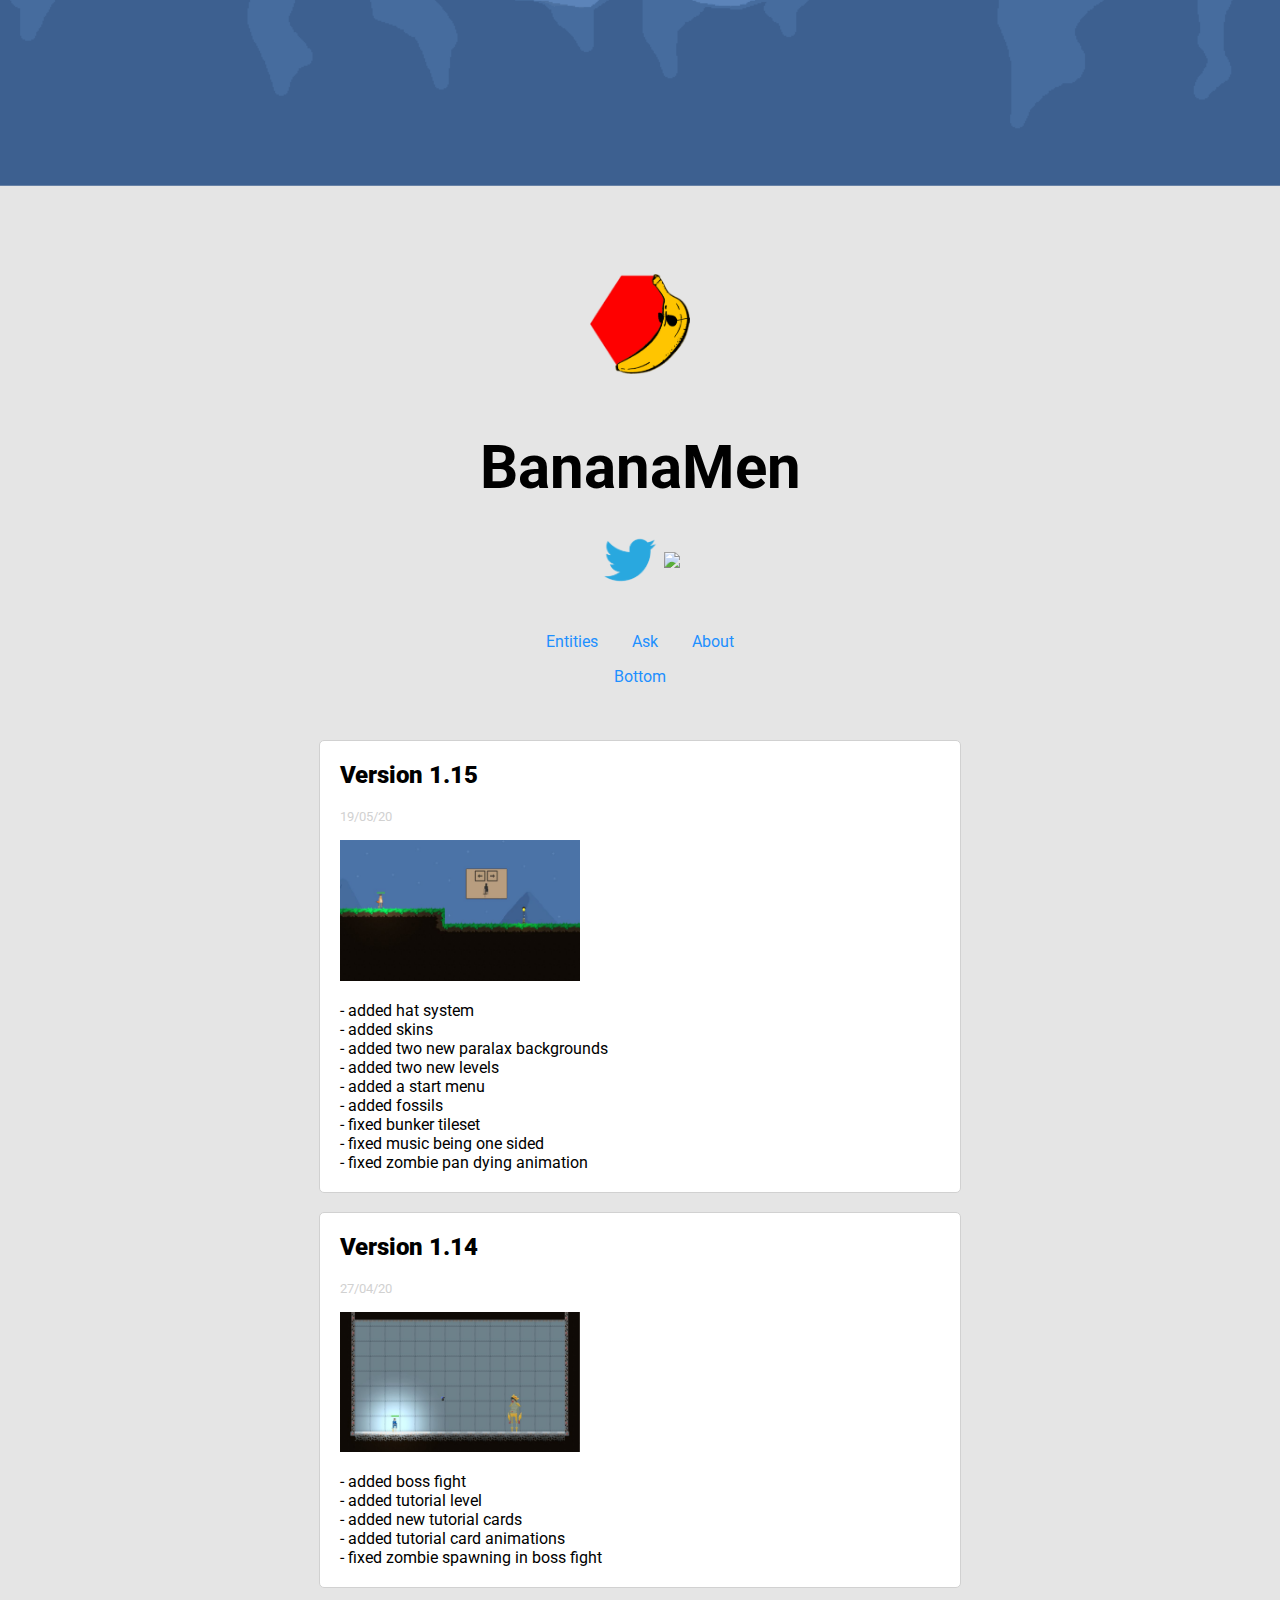
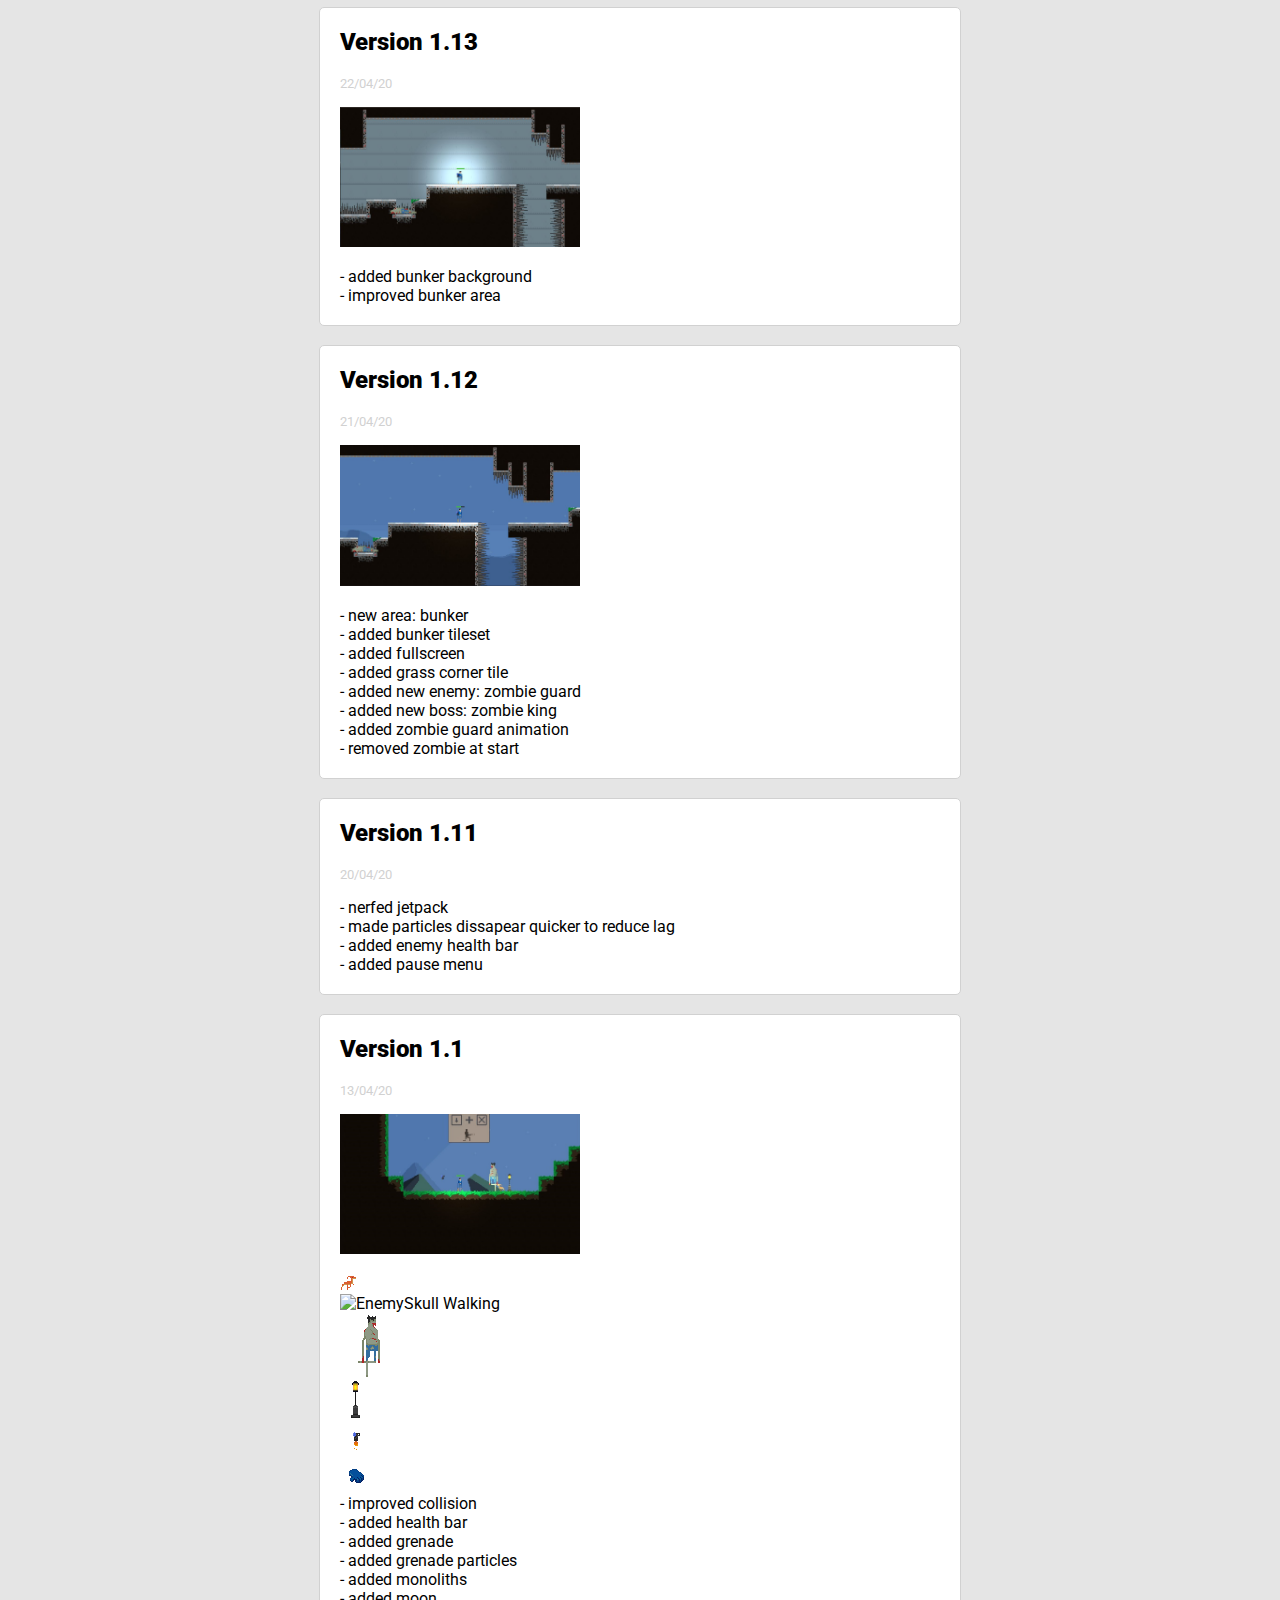
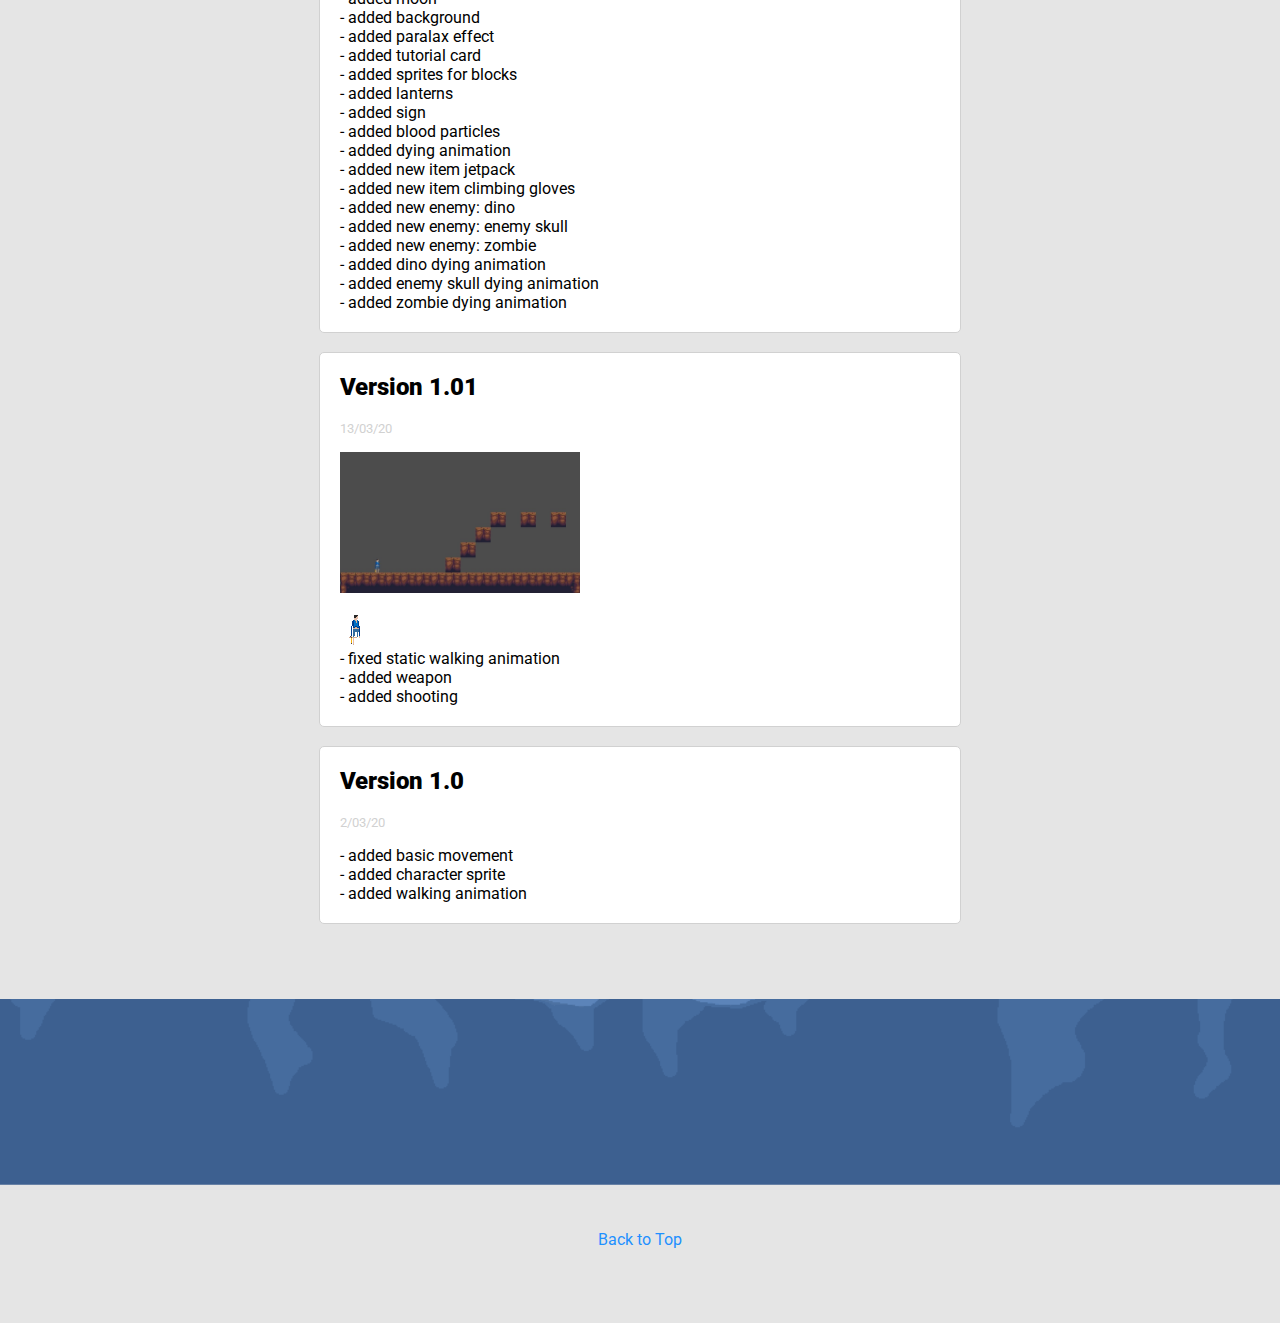
==== index.html @ ae1cf0b4 "Website" ====
<!DOCTYPE html>
<html lang="en" dir="ltr">
     <head>
          <meta charset="utf-8">
          <meta charset="utf-8">
          <link rel="stylesheet" href="data/master.css">
          <title>BananaMen Devlog</title>
         
         <style media="screen">
			html {
				scroll-behavior: smooth;
			}
         </style>

         <link rel="shortcut icon" href="data/FoxIcon.ico" />
     </head>
     <body>
          <div class="parallax"></div>


          <div style="height:3875px;background-color:#e5e5e5;">
               <center>
                    <img src="data/BananaMen.png" class="avatar">
                    <h1>BananaMen</h1><br>
                    <table>
                         <tr>
                              <td><a href="https://twitter.com/BananaMenGames" target="_blank"><img class="icon" src="data/twitter.png"></a></td>
                              <td><a href="mailto:bananamencompany@gmail.com" target="_blank"><img class="icon" src="data/gmail.png"></a></td>
                         </tr>
                    </table>


                   <br>
                   <p class="a"><a href="entities.html">Entities</a> <a href="ask.html">Ask</a> <a href="about.html">About</a></p>
                   <p class="a"><a href="#bottom">Bottom</a></p>
                    <br><br>
                   <div class="panel">
                         <div class="post">
                              <h2><strong>Version 1.15</strong></h2>
                             <p class="date">19/05/20</p>
                             <p><img src="data/V1.15.JPG" alt="Version 1.15" width="240px;height=1198px;"></p>
                                  <p>- added hat system<br>- added skins<br>- added two new paralax backgrounds<br>- added two new levels<br>- added a start menu<br>- added fossils<br>- fixed bunker tileset<br>- fixed music being one sided<br>- fixed zombie pan dying animation</p>
                         </div>
                    </div><br>
                   
                   <div class="panel">
                         <div class="post">
                              <h2><strong>Version 1.14</strong></h2>
                             <p class="date">27/04/20</p>
                             <p><img src="data/V1.14.JPG" alt="Version 1.14" width="240px;height=1198px;"></p>
                                  <p>- added boss fight<br>- added tutorial level<br>- added new tutorial cards<br>- added tutorial card animations<br>- fixed zombie spawning in boss fight</p>
                         </div>
                    </div><br>
                   
                      <div class="panel">
                         <div class="post">
                              <h2><strong>Version 1.13</strong></h2>
                             <p class="date">22/04/20</p>
                             <p><img src="data/V1.13.JPG" alt="Version 1.13" width="240px;height=1198px;"></p>
                                  <p>- added bunker background<br>- improved bunker area</p>
                         </div>
                    </div><br>

                     <div class="panel">
                         <div class="post">
                              <h2><strong>Version 1.12</strong></h2>
                             <p class="date">21/04/20</p>
                             <p><img src="data/V1.12.JPG" alt="Version 1.12" width="240px;height=1198px;"></p>
                                  <p>- new area: bunker<br>- added bunker tileset<br>- added fullscreen<br>- added grass corner tile<br>- added new enemy: zombie guard<br>- added new boss: zombie king<br>- added zombie guard animation<br>- removed zombie at start</p>
                         </div>
                    </div><br>

                    <div class="panel">
                         <div class="post">
                              <h2><strong>Version 1.11</strong></h2>
                              <p class="date">20/04/20</p>
                                  <p>- nerfed jetpack<br>- made particles dissapear quicker to reduce lag<br>- added enemy health bar<br>- added pause menu<br></p>
                         </div>
                    </div><br>

                    <div class="panel">
                         <div class="post">
                              <h2><strong>Version 1.1</strong></h2>
                              <p class="date">13/04/20</p>
                             <p><img src="data/V1.1.JPG" alt="Version 1.1" width="240px;height=1198px;""></p>
                             <p><img src="data/DinoWalk.gif" alt="Dino Walking" width="16px;height=16px;""><br><img src="data/EnemySkullWalk.GIF" alt="EnemySkull Walking" width="32px;height=32px;""><br><img src="data/ZombieWalk.gif" alt="Zombie Walking" width="64px;height=64px;""><br><img src="data/LampPost.png" alt="Lantern" width="32px;height=32px;""><br><img src="data/Jetpack.gif" alt="Jetpack" width="32px;height=32px;""><br><img src="data/Glove.png" alt="Glove" width="32px;height=32px;""><br>- improved collision<br>- added health bar<br>- added grenade<br>- added grenade particles<br>- added monoliths<br>- added moon<br>- added background<br>- added paralax effect<br>- added tutorial card<br>- added sprites for blocks<br>- added lanterns<br>- added sign<br>- added blood particles<br>- added dying animation<br>- added new item jetpack<br>- added new item climbing gloves<br>- added new enemy: dino<br>- added new enemy: enemy skull<br>- added new enemy: zombie<br>- added dino dying animation<br>- added enemy skull dying animation<br>- added zombie dying animation</p>
                         </div>
                    </div> <br>

                    <div class="panel">
                         <div class="post">
                              <h2 id="bottom"><strong>Version 1.01</strong></h2>
                              <p class="date">13/03/20</p>
                              <p><img src="data/V1.0.JPG" alt="Version 1.0" width="240px;height=1198px;""></p>
                                  <p><img src="data/CharacterWalkGun.gif" alt="Character Walking Gun" width="32px;height=32px;""><br>- fixed static walking animation<br>- added weapon<br>- added shooting</p>
                         </div>
                    </div><br>

                    <div class="panel">
                         <div class="post">
                              <h2><strong>Version 1.0</strong></h2>
                              <p class="date">2/03/20</p>
                              <p>- added basic movement<br>- added character sprite<br>- added walking animation<br></p>
                         </div>
                    </div><br>
                                      <br><br><br><br><br><br><br><br><br><br><br><br><br><br>
                                       <div class="panel">
                         <div class="post">
                                      <p><center><a href="#top">Back to Top</a></center></p>
                                      
                         </div>
                    </div>
               </center>
          </div>

          <div class="parallax"></div>
     </body>
</html>
---- data/master.css ----
@import url('https://fonts.googleapis.com/css2?family=Roboto&display=swap');

body, html {
     font-family: 'Roboto', sans-serif;
     height: 60%;
     margin: 0px;
}

.icon {
     width: 60px;
     height: auto;
}

.parallax {
  /* The image used */
  background-image: url('Background.png');

  /* Full height */
  height: 100%;

  /* Create the parallax scrolling effect */
  background-attachment: fixed;
  background-position: center;
  background-repeat: no-repeat;
  background-size: cover;
}

table , th, td {
	border: none;
}

td {
	  text-align: center;
}

.thing {
	padding: 10px;
}

a:link {
  color: dodgerblue;
  background-color: transparent;
  text-decoration: none;
}
a:visited {
  color: purple;
  background-color: transparent;
  text-decoration: none;
}
a:active {
  color: blue;
  background-color: transparent;
  text-decoration: underline;
}

.centered {
     text-align: center;
     align-items: center;
}

.panel {
     width: 50%;
     text-align: left;
     border: 1px solid #d1d1d1;
     border-radius: 5px;
     background-color: white;
}

.panel2 {
	text-align: left;
	border: 1px solid #d1d1d1;
	border-radius: 5px;
	background-color: white;
}

.post {
     margin: 20px;
}

.avatar {
     position: relative;
     top: -50px;
     width: 100px;
     height: 100px;
}

.date {
     font-size: 10pt;
     color: #d1d1d1;
}

form {
  text-align: center;
}

h1 {
     font-size: 45pt;
     line-height: 0px;
}
p.a {
  word-spacing: 30px;
}
p.b {
  word-spacing: 30px;
  color: #808080;
}
/* Turn off parallax scrolling for tablets and phones. Increase the pixels if needed */
@media only screen and (max-device-width: 1366px) {
  .parallax {
    background-attachment: scroll;
  }
}
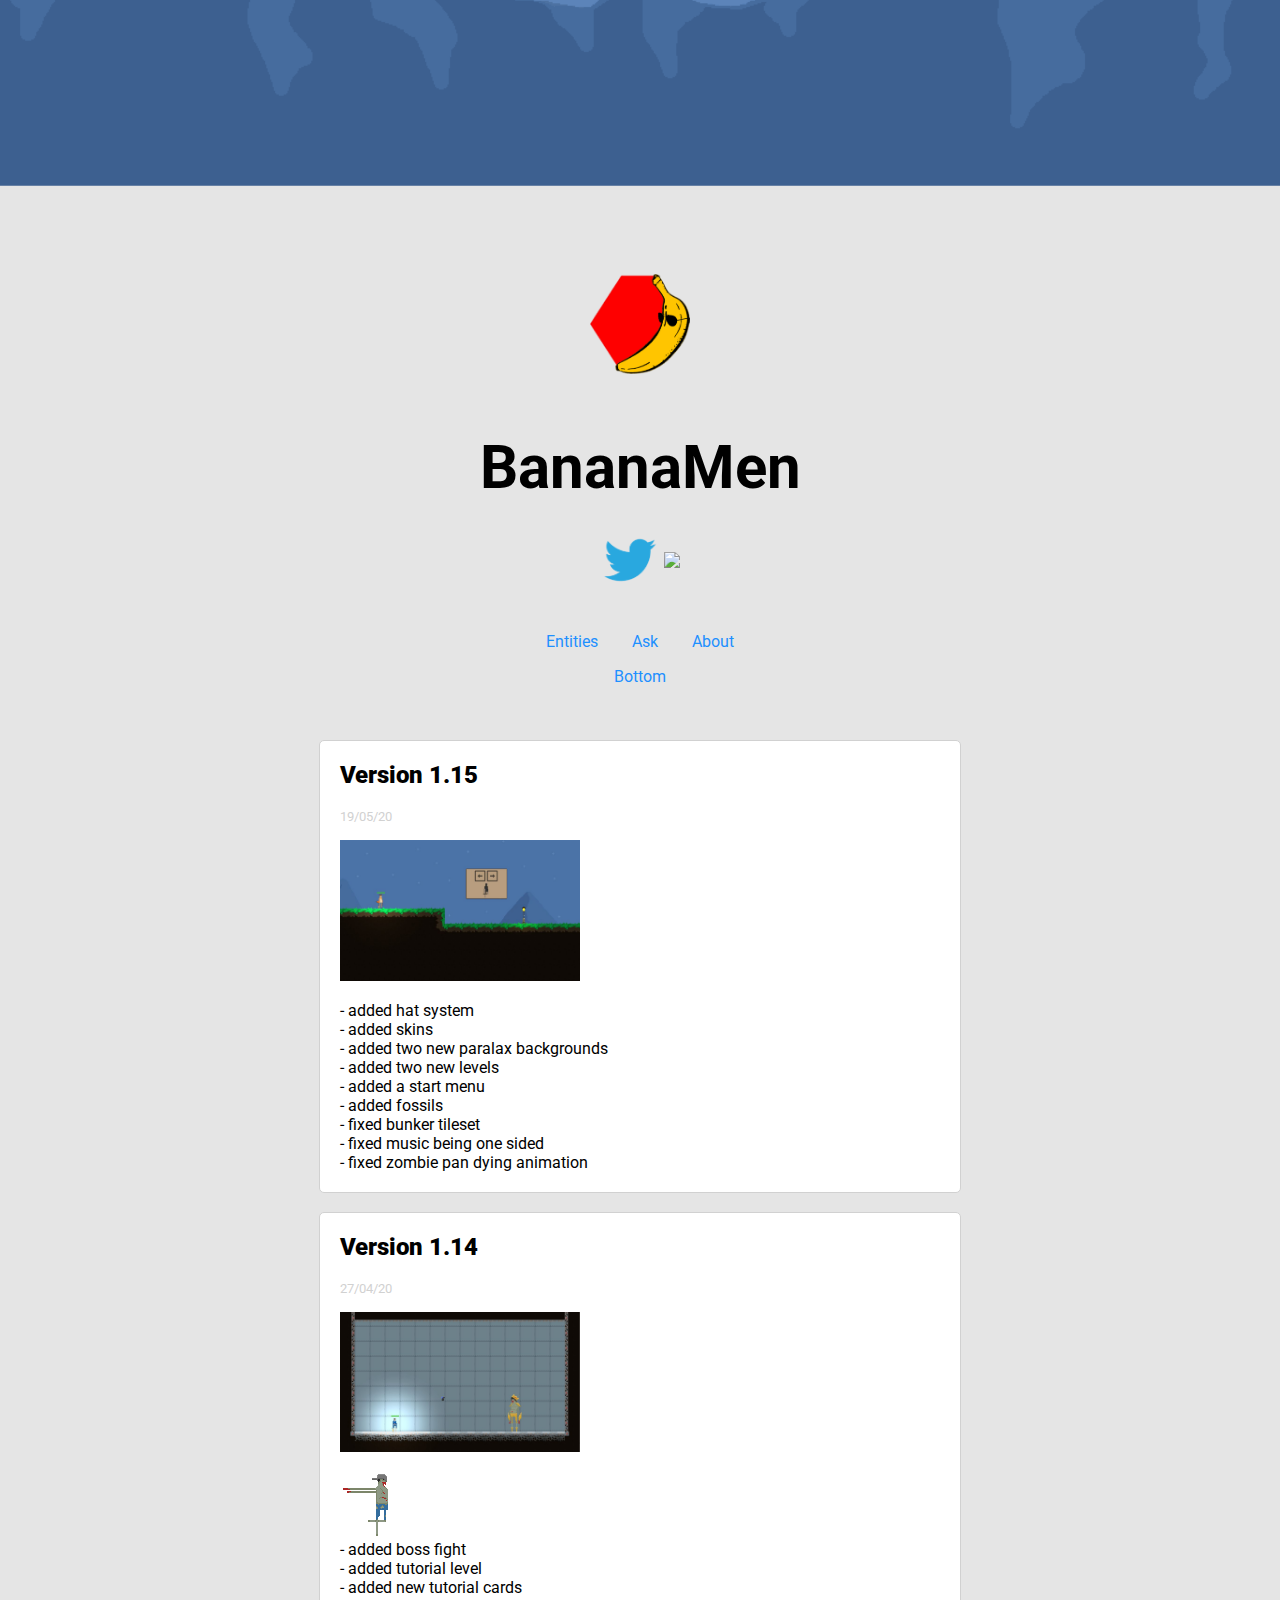
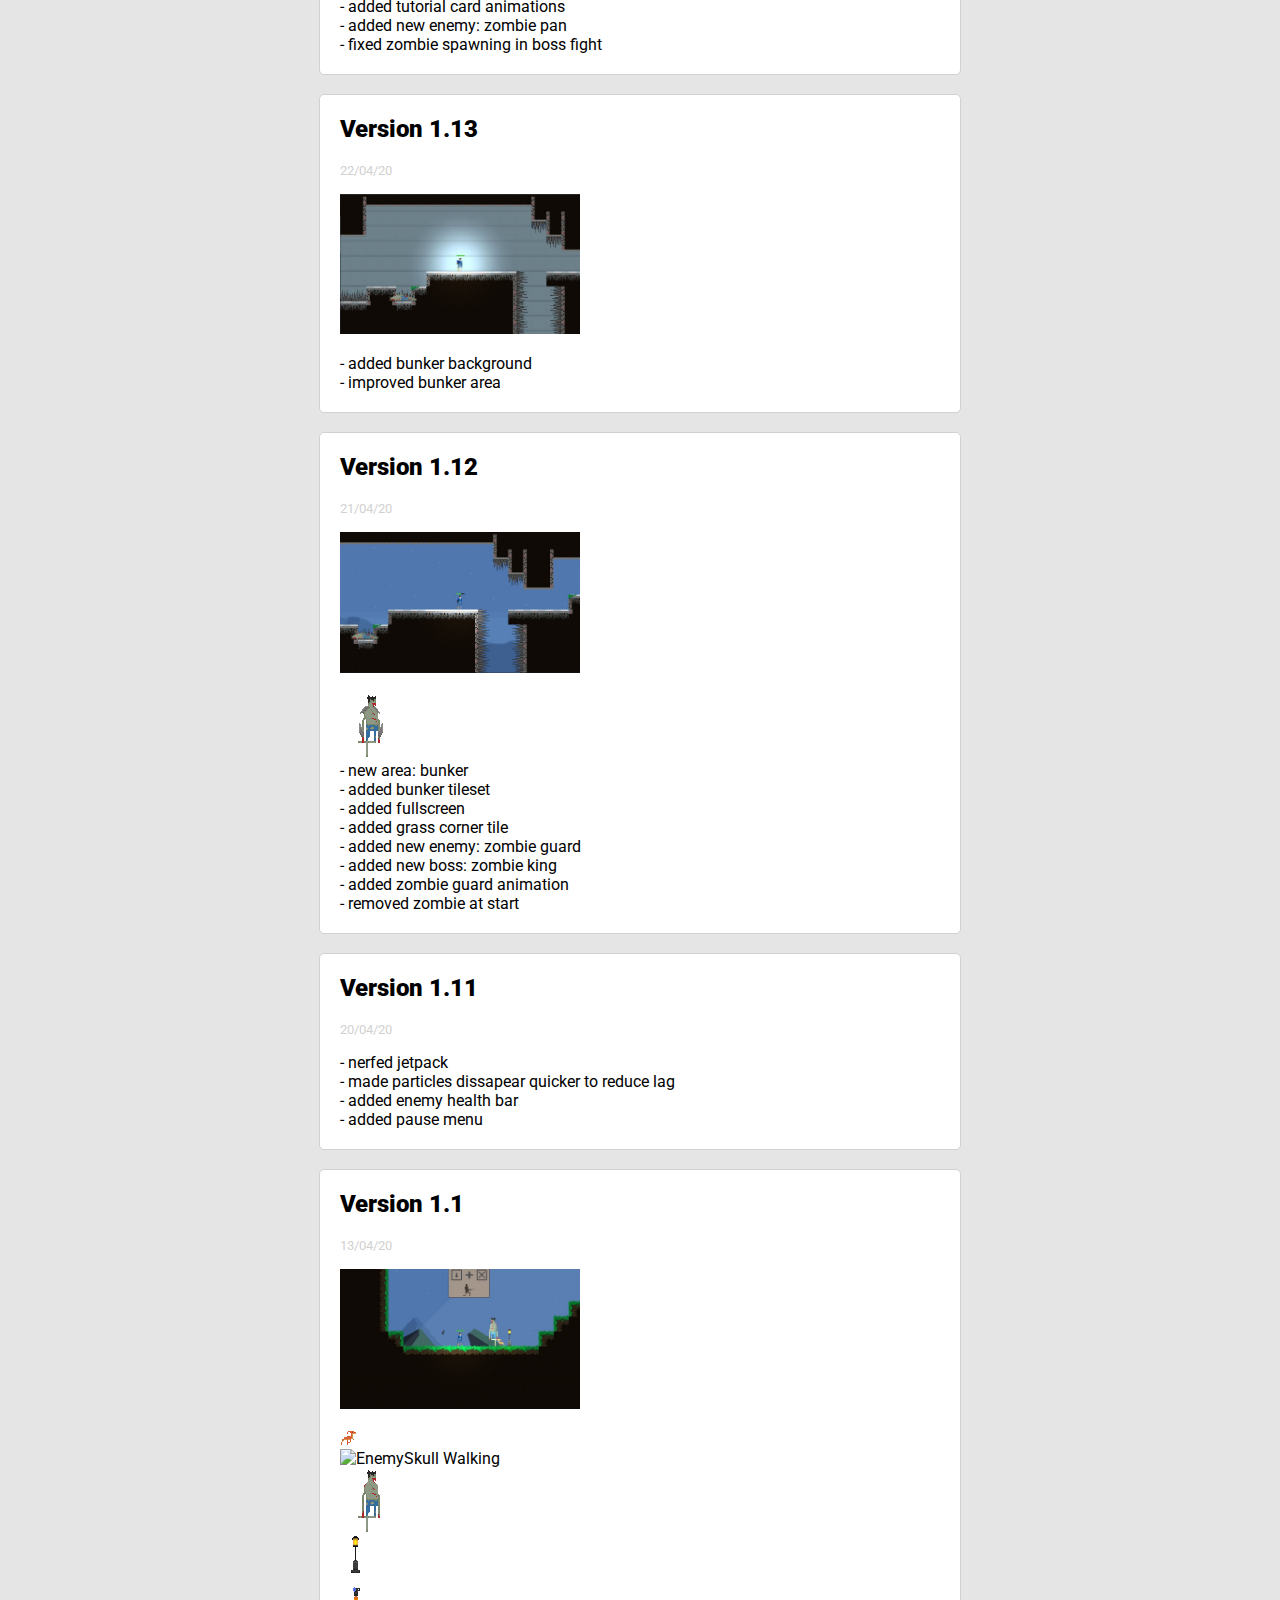
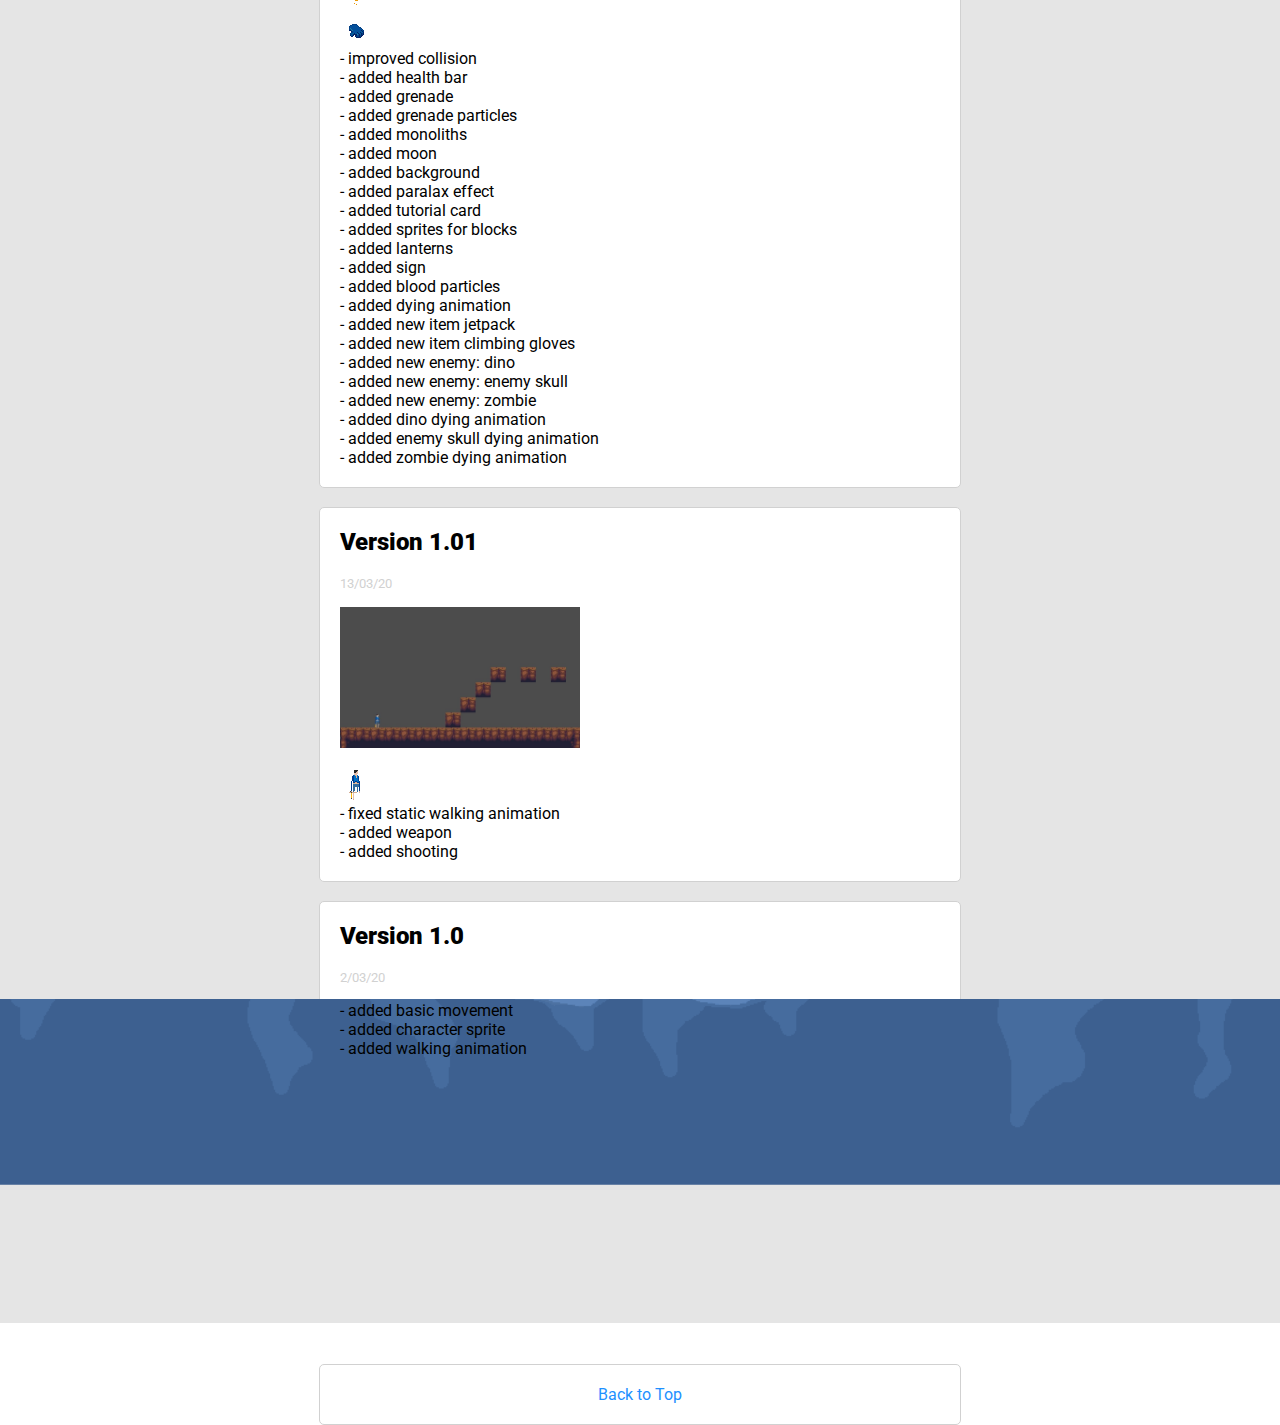
==== commit cdb6be8e: "Web" ====
--- a/index.html
+++ b/index.html
@@ -48,7 +48,7 @@
                               <h2><strong>Version 1.14</strong></h2>
                              <p class="date">27/04/20</p>
                              <p><img src="data/V1.14.JPG" alt="Version 1.14" width="240px;height=1198px;"></p>
-                                  <p>- added boss fight<br>- added tutorial level<br>- added new tutorial cards<br>- added tutorial card animations<br>- fixed zombie spawning in boss fight</p>
+                                  <p><img src="data/ZombiePan.gif" alt="Zombie Pan" width="64px;height=64px;""><br>- added boss fight<br>- added tutorial level<br>- added new tutorial cards<br>- added tutorial card animations<br>- added new enemy: zombie pan<br>- fixed zombie spawning in boss fight</p>
                          </div>
                     </div><br>
                    
@@ -66,7 +66,7 @@
                               <h2><strong>Version 1.12</strong></h2>
                              <p class="date">21/04/20</p>
                              <p><img src="data/V1.12.JPG" alt="Version 1.12" width="240px;height=1198px;"></p>
-                                  <p>- new area: bunker<br>- added bunker tileset<br>- added fullscreen<br>- added grass corner tile<br>- added new enemy: zombie guard<br>- added new boss: zombie king<br>- added zombie guard animation<br>- removed zombie at start</p>
+                                  <p><img src="data/ZombieGuardWalk.gif" alt="Zombie Guard" width="64px;height=64px;""><br>- new area: bunker<br>- added bunker tileset<br>- added fullscreen<br>- added grass corner tile<br>- added new enemy: zombie guard<br>- added new boss: zombie king<br>- added zombie guard animation<br>- removed zombie at start</p>
                          </div>
                     </div><br>
 
--- a/data/master.css
+++ b/data/master.css
@@ -12,13 +12,10 @@
 }
 
 .parallax {
-  /* The image used */
   background-image: url('Background.png');
 
-  /* Full height */
   height: 100%;
 
-  /* Create the parallax scrolling effect */
   background-attachment: fixed;
   background-position: center;
   background-repeat: no-repeat;
@@ -104,7 +101,6 @@
   word-spacing: 30px;
   color: #808080;
 }
-/* Turn off parallax scrolling for tablets and phones. Increase the pixels if needed */
 @media only screen and (max-device-width: 1366px) {
   .parallax {
     background-attachment: scroll;
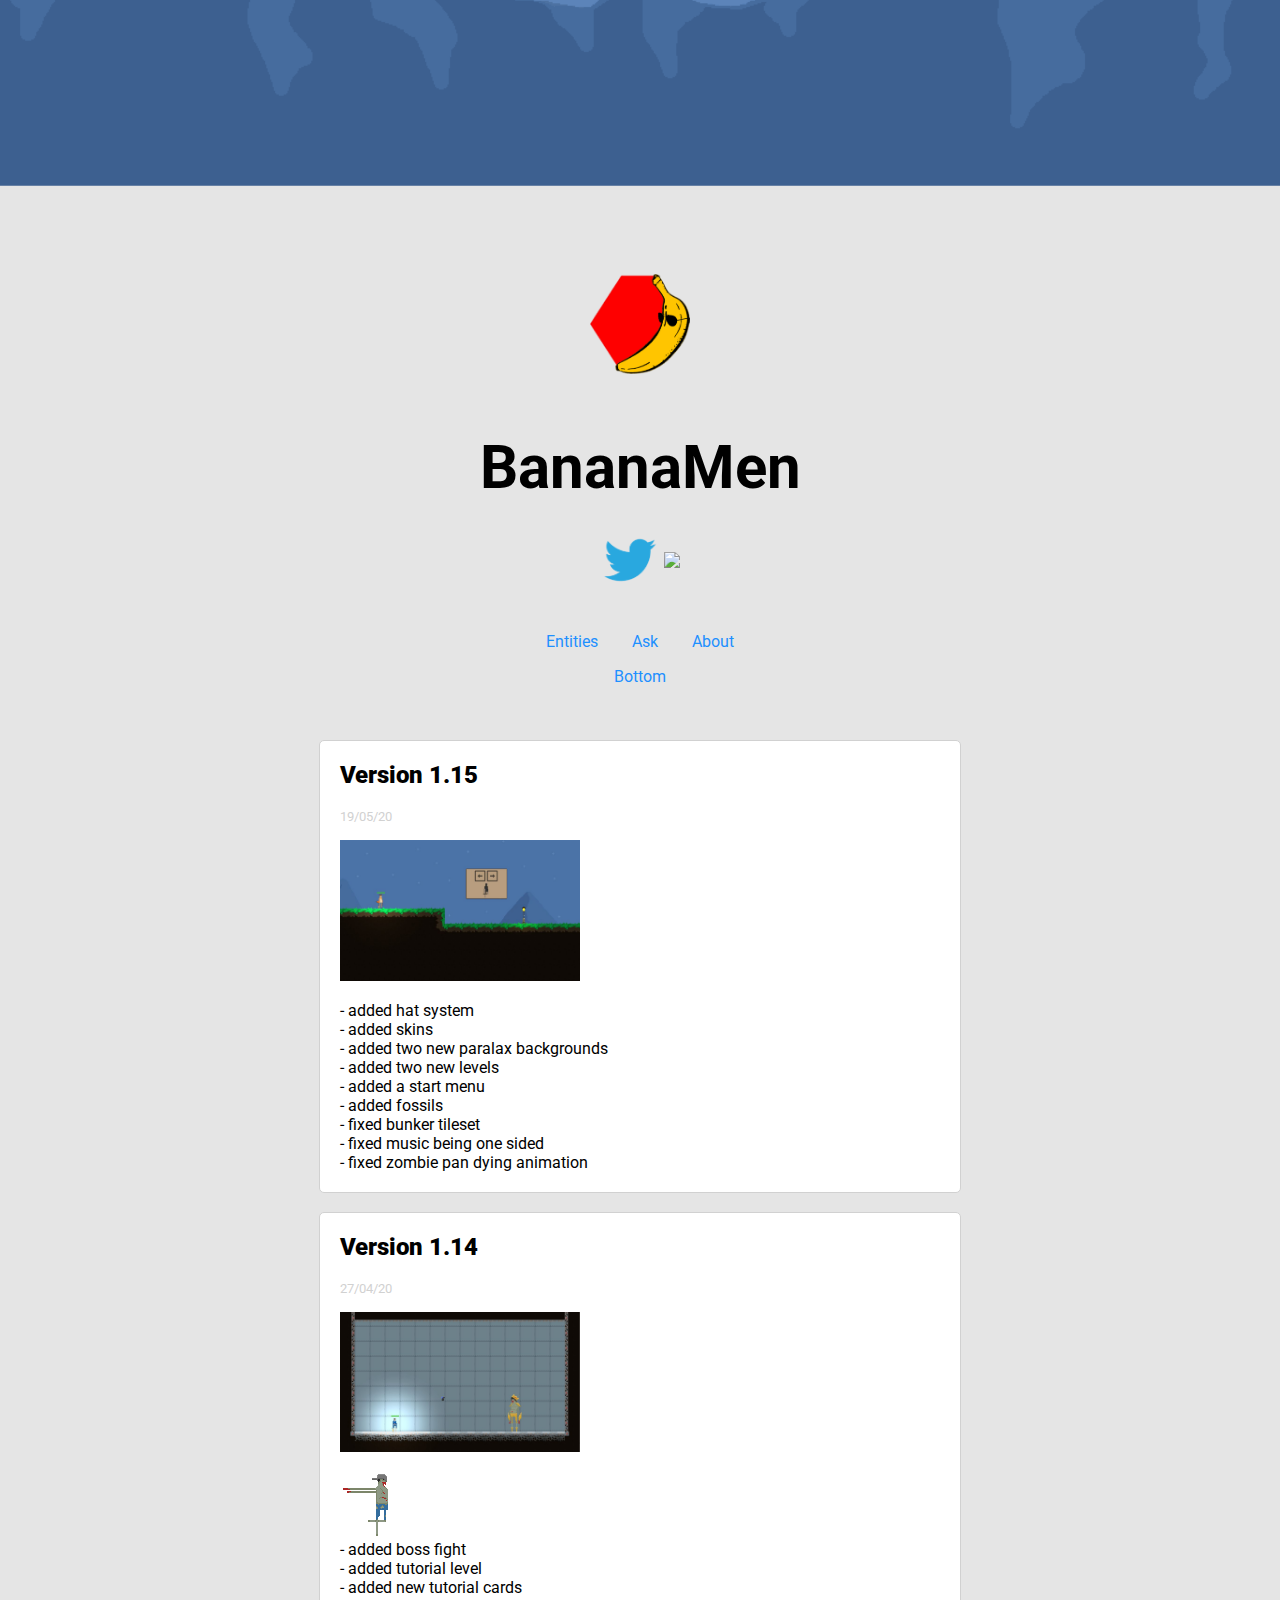
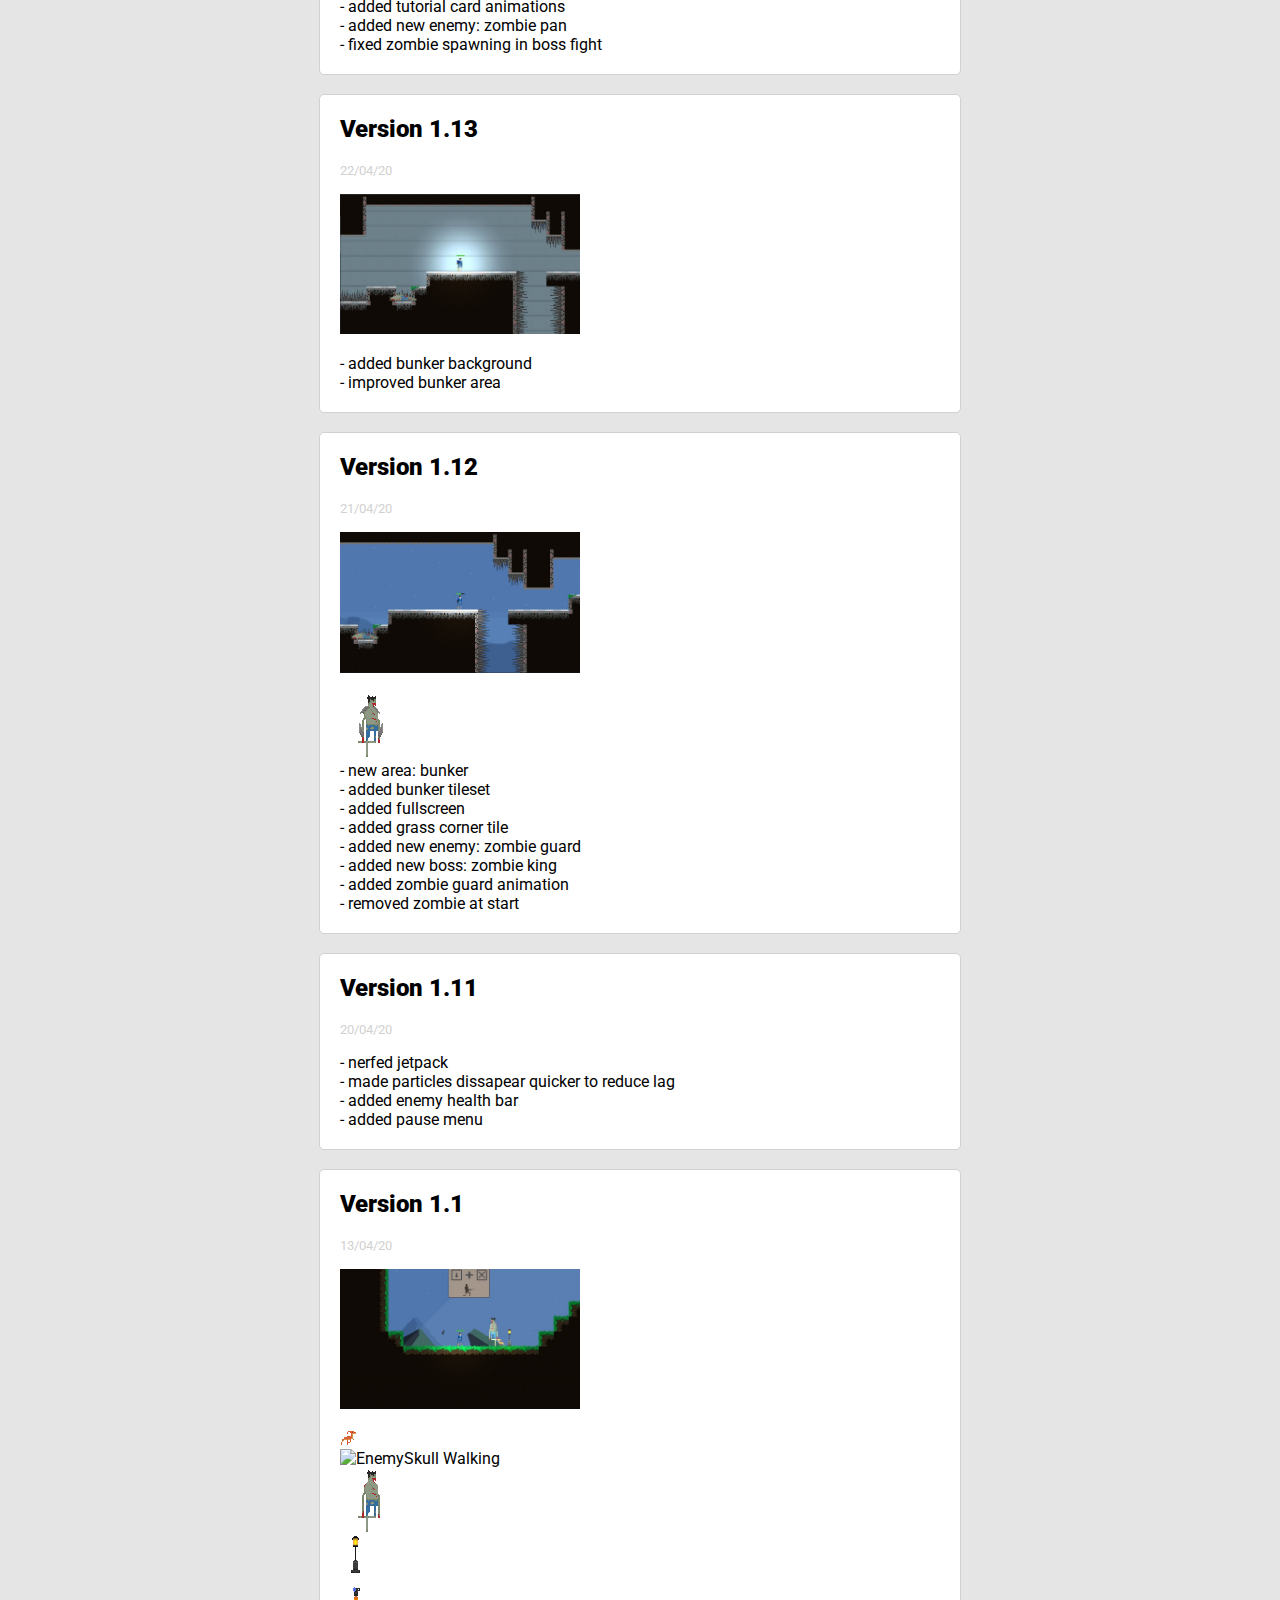
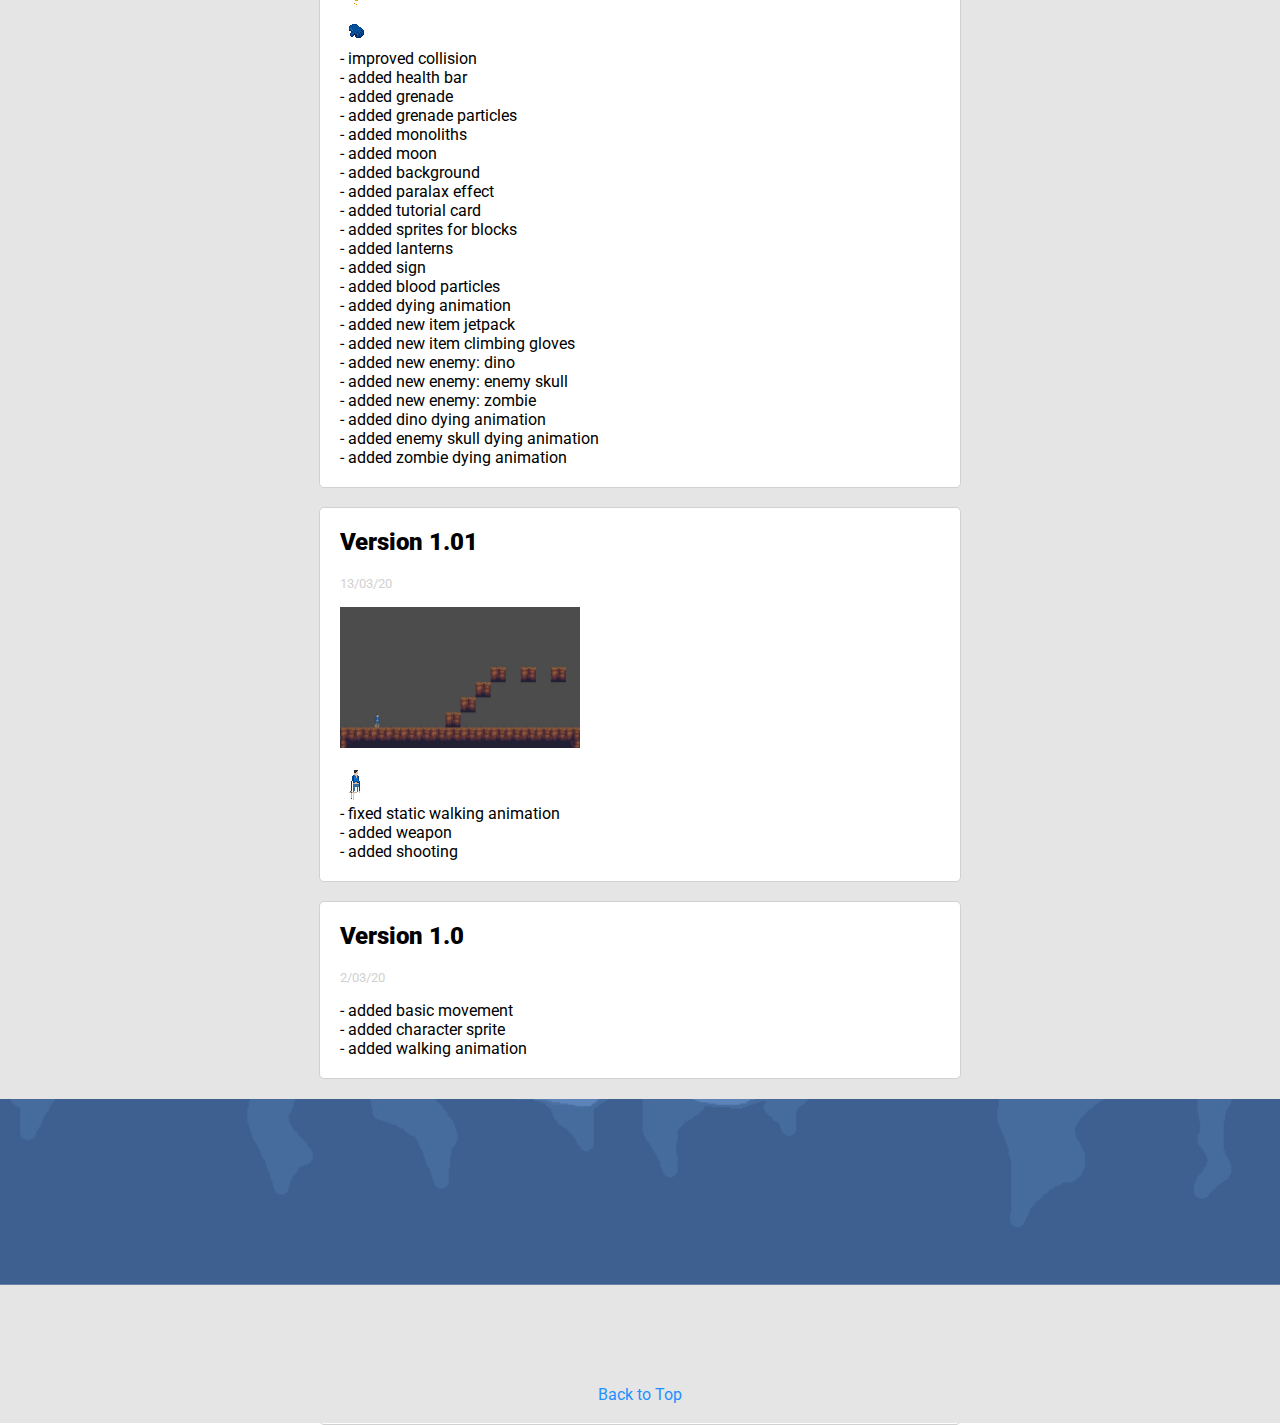
==== commit 92d58046: "fix" ====
--- a/index.html
+++ b/index.html
@@ -18,7 +18,7 @@
           <div class="parallax"></div>
 
 
-          <div style="height:3875px;background-color:#e5e5e5;">
+          <div style="height:3975px;background-color:#e5e5e5;">
                <center>
                     <img src="data/BananaMen.png" class="avatar">
                     <h1>BananaMen</h1><br>
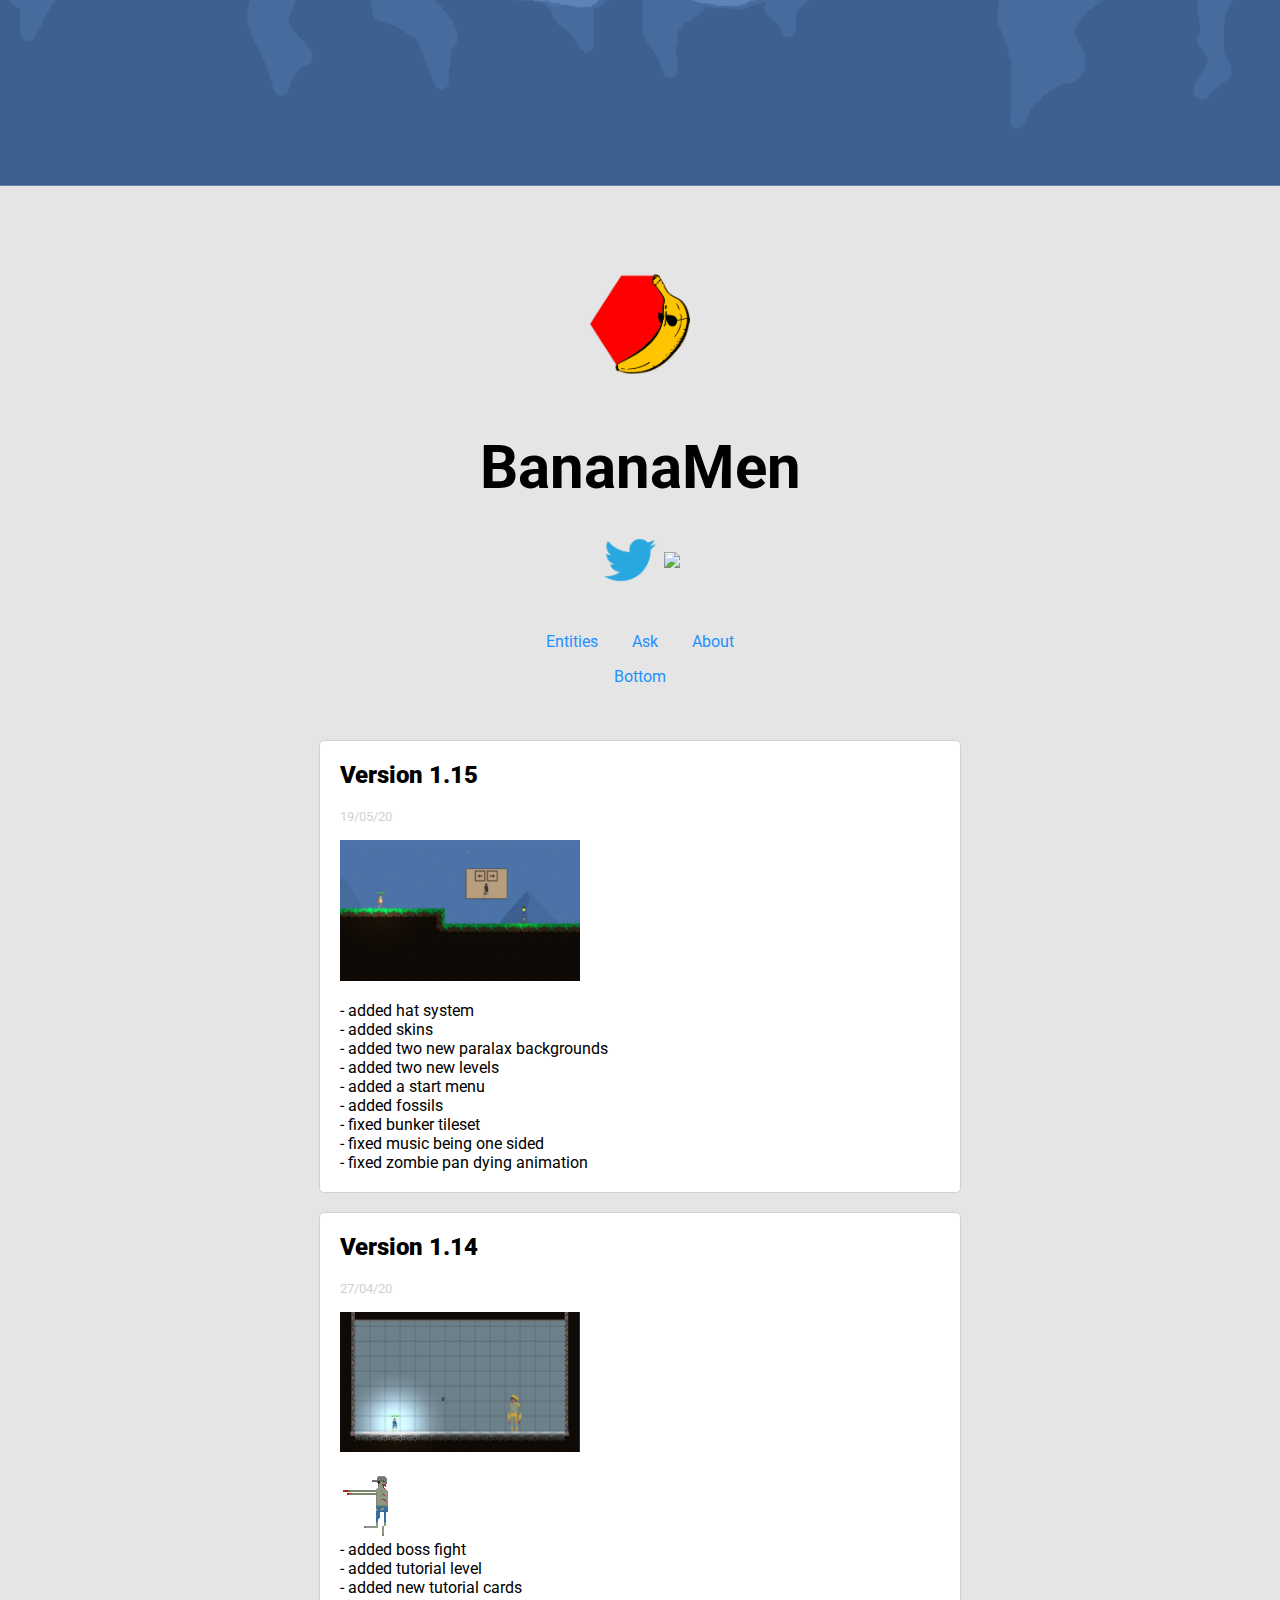
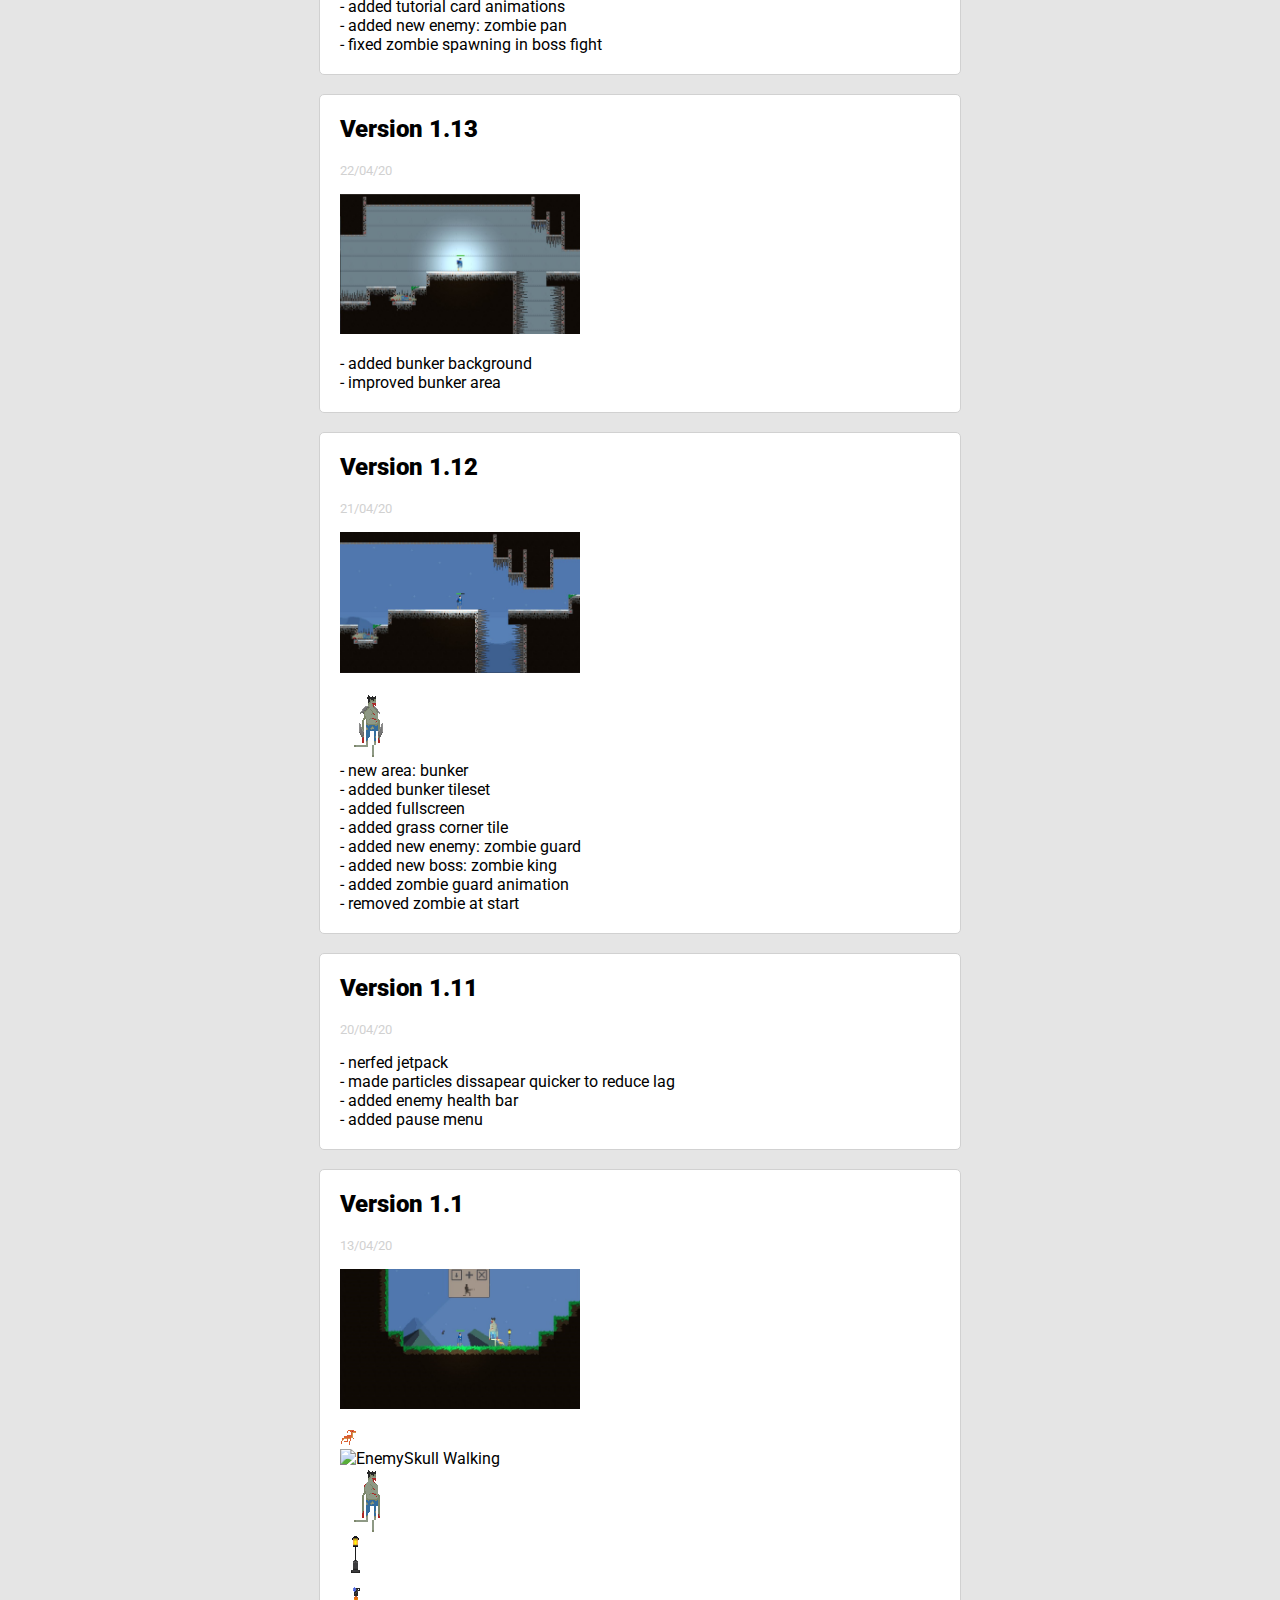
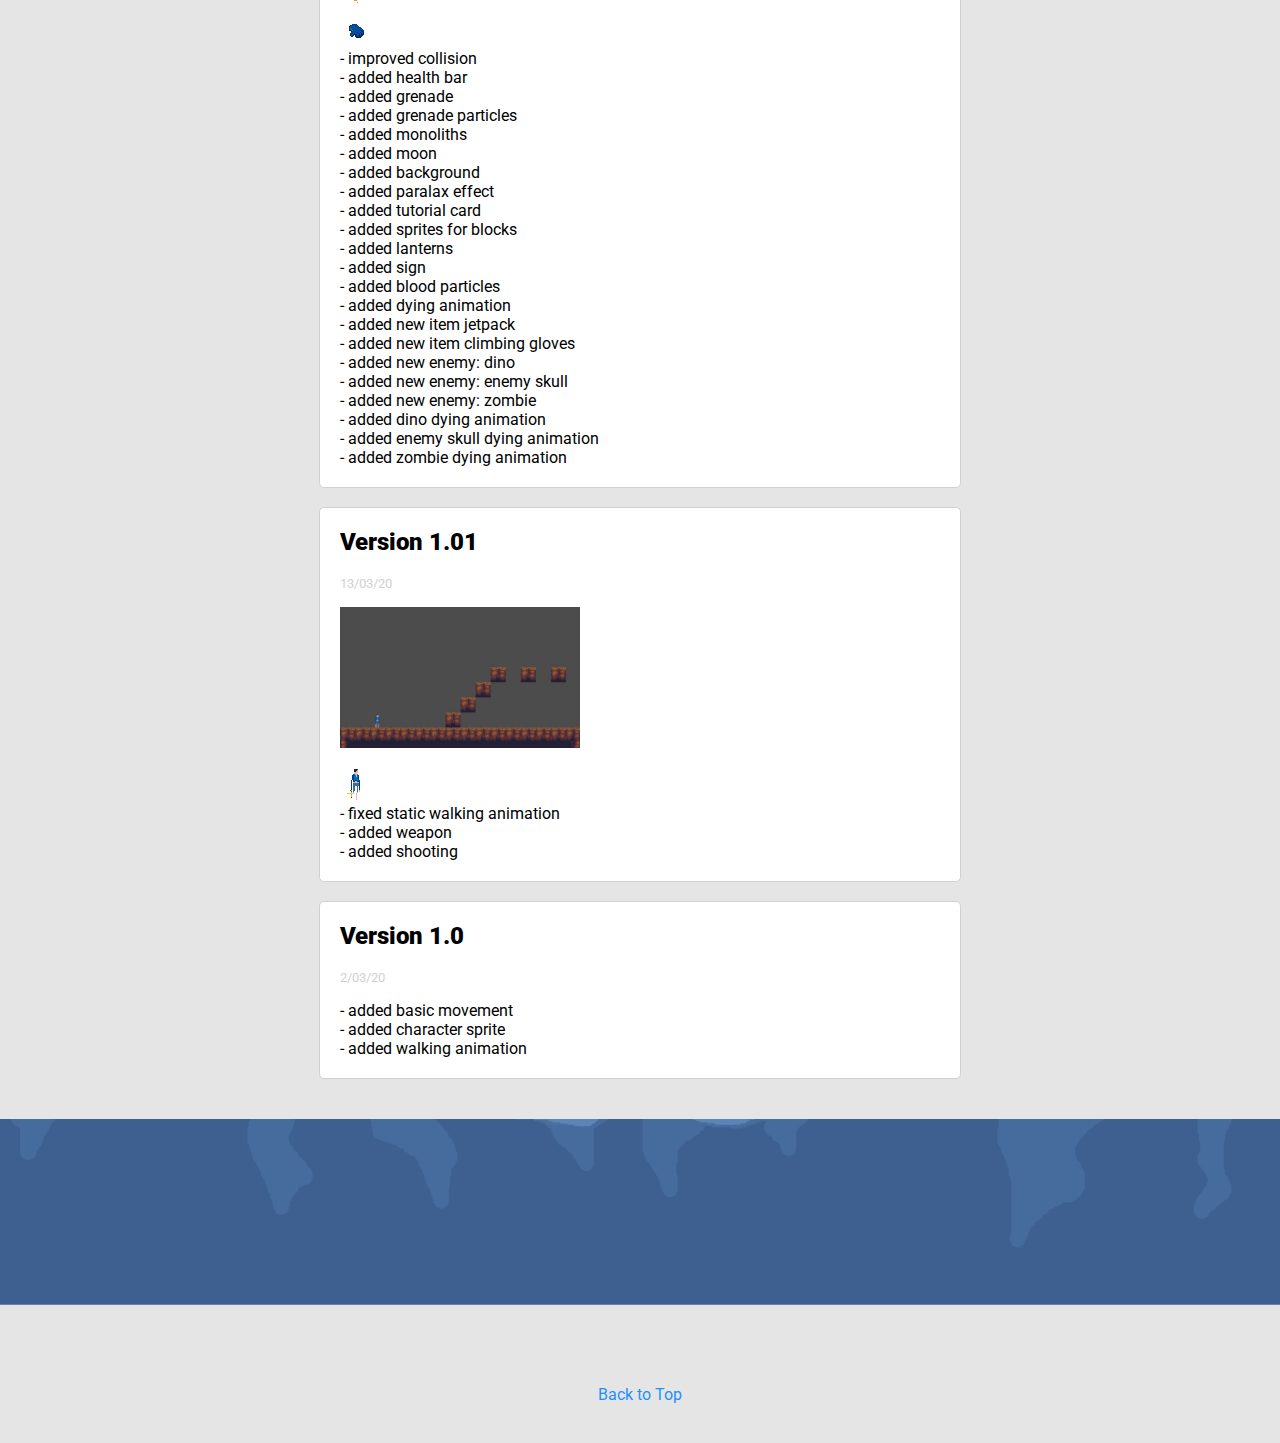
==== commit 3779799e: "Paralax Fix" ====
--- a/index.html
+++ b/index.html
@@ -18,7 +18,7 @@
           <div class="parallax"></div>
 
 
-          <div style="height:3975px;background-color:#e5e5e5;">
+          <div style="height:3995px;background-color:#e5e5e5;">
                <center>
                     <img src="data/BananaMen.png" class="avatar">
                     <h1>BananaMen</h1><br>
